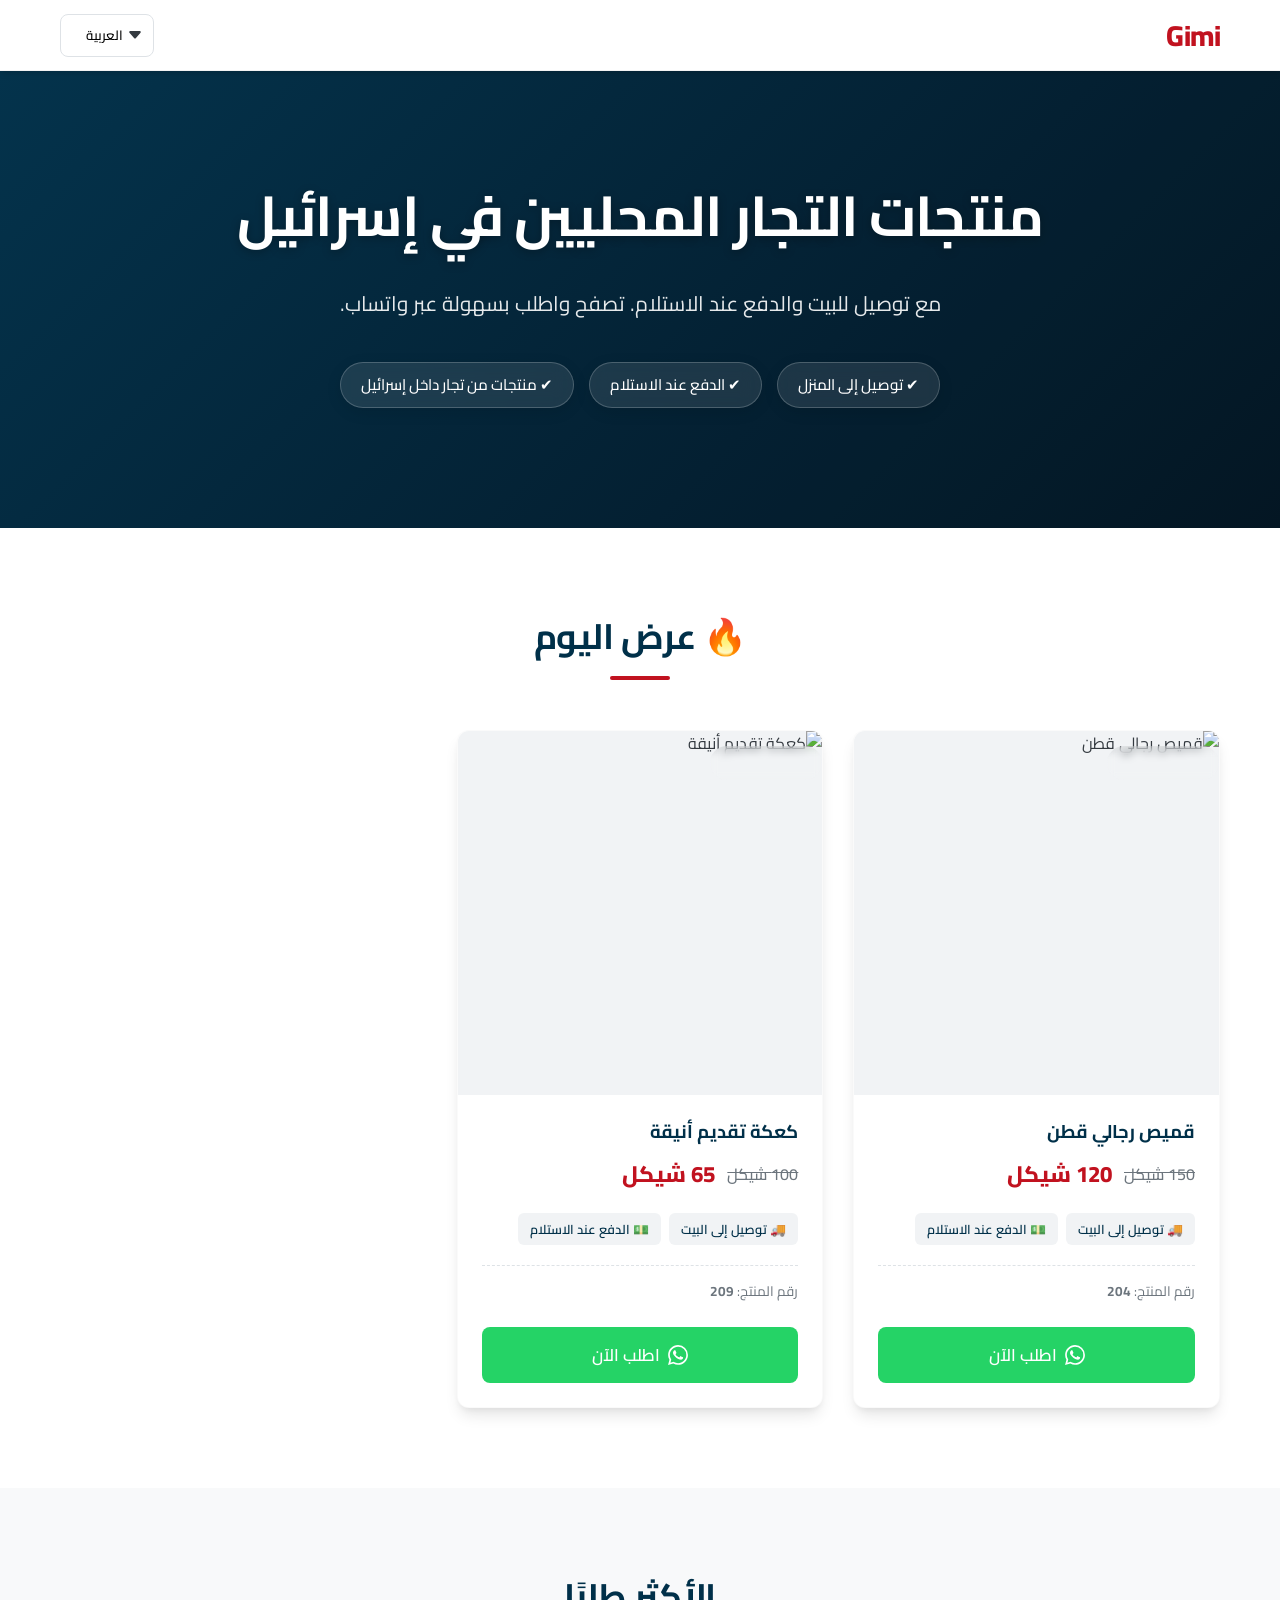
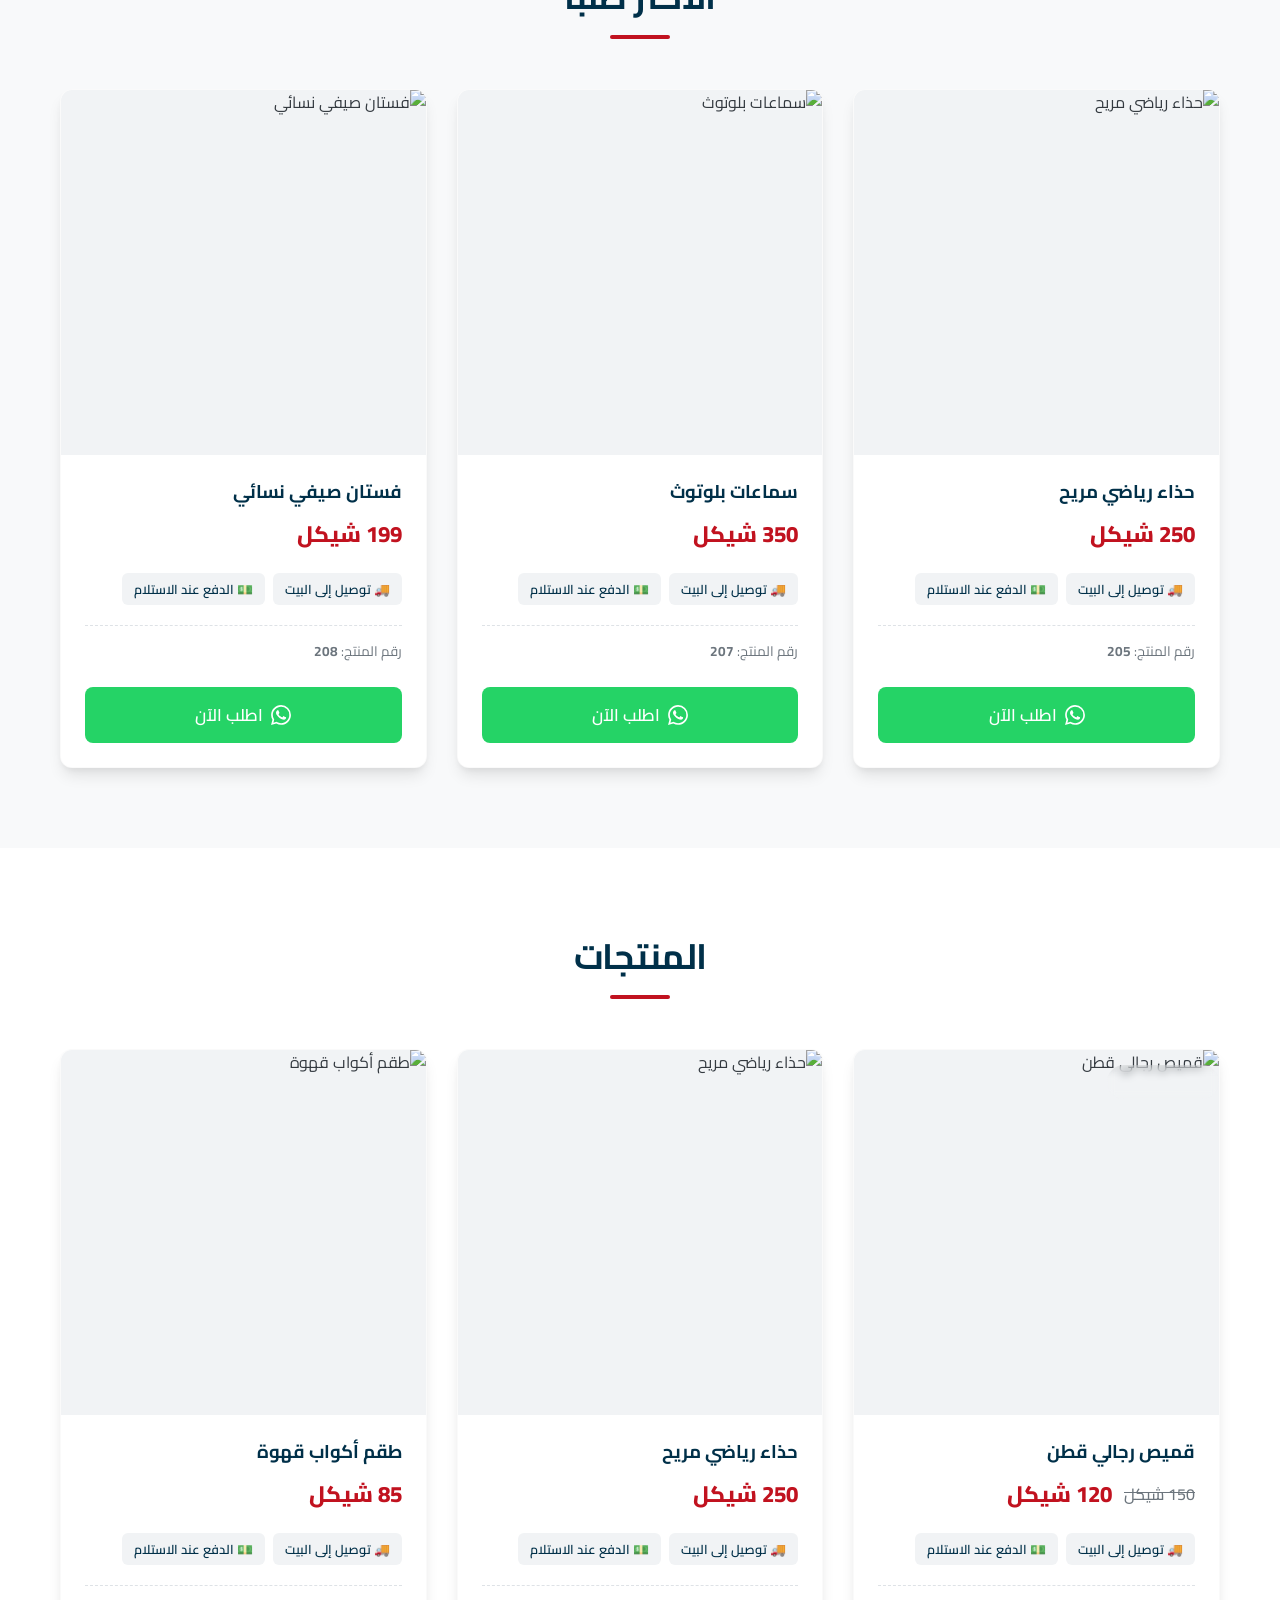
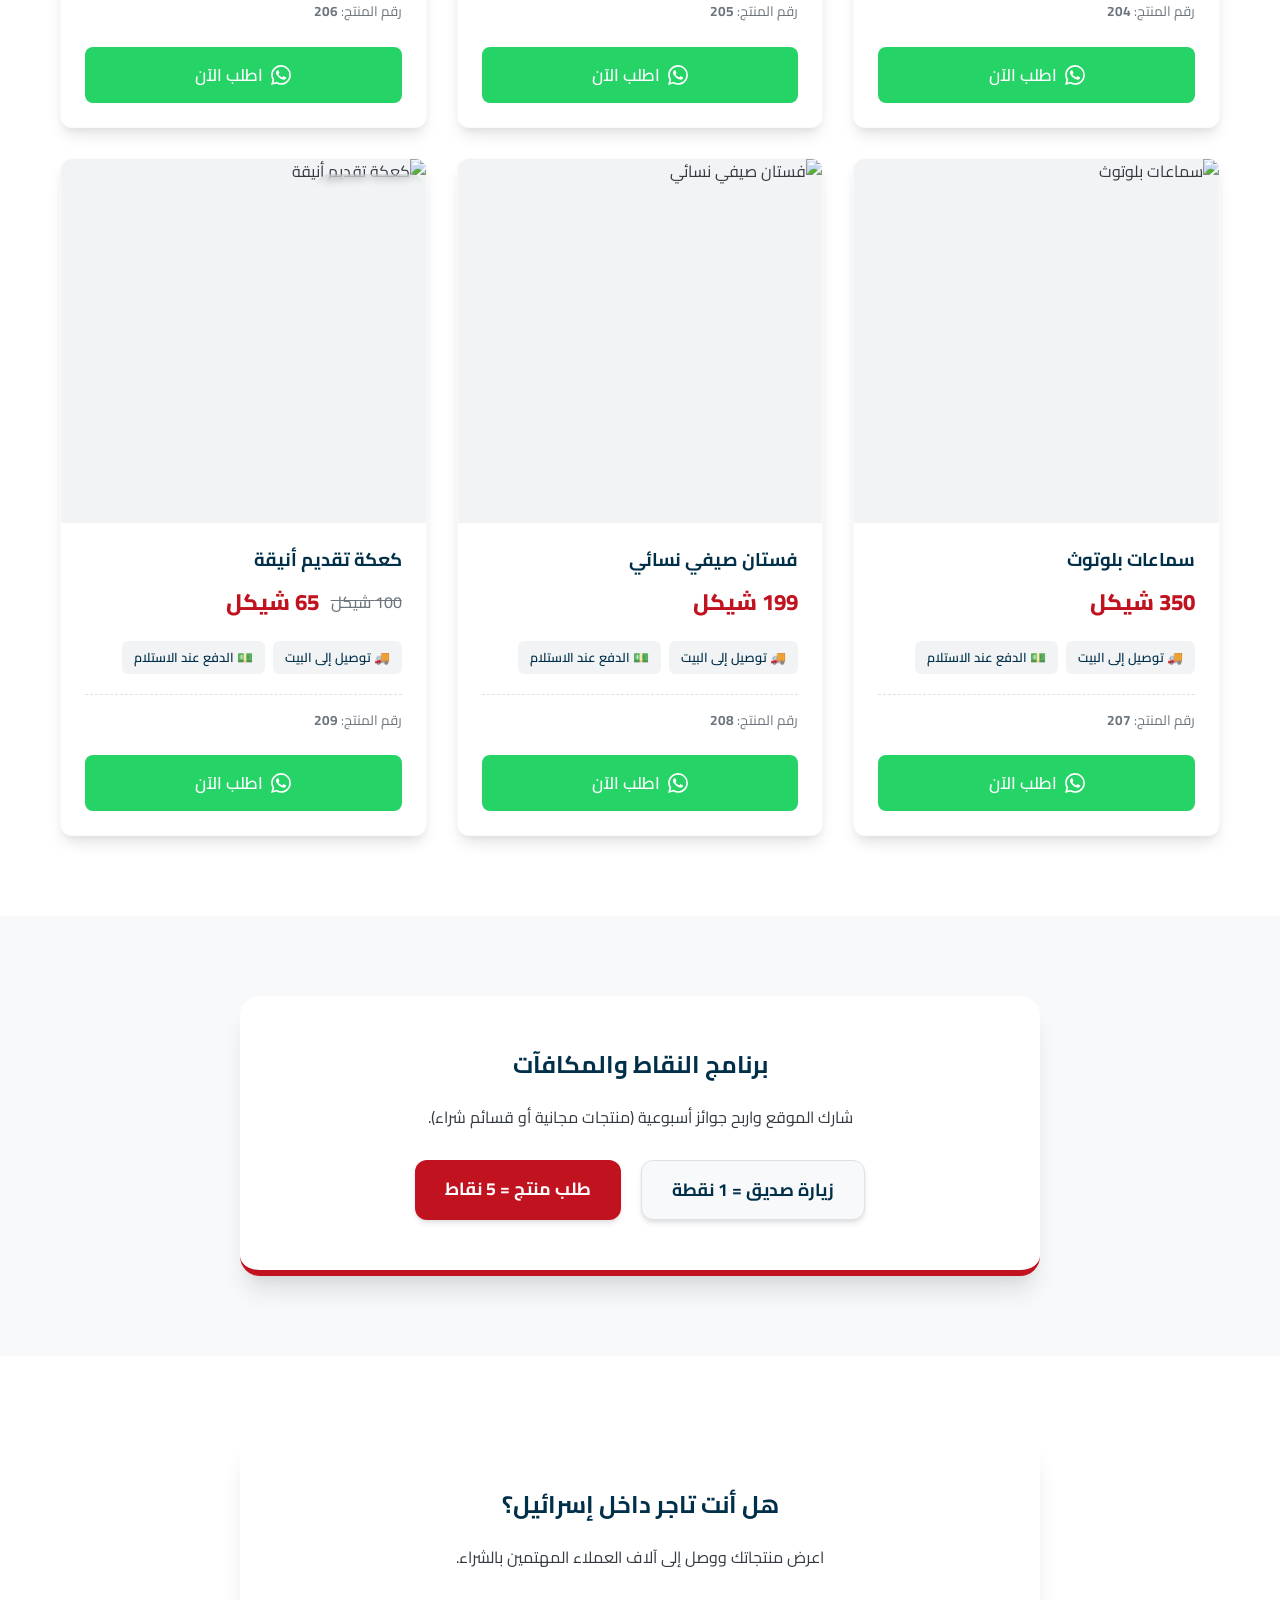
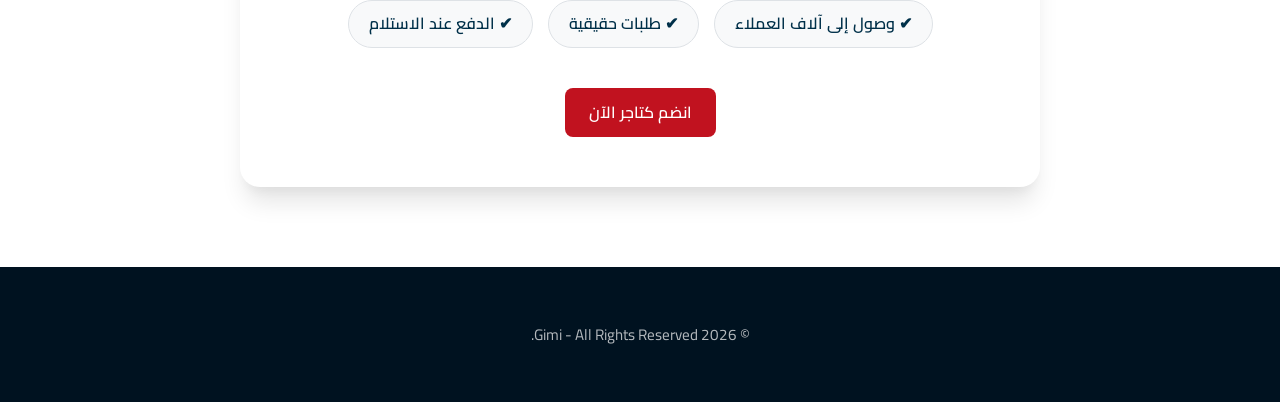
==== index.html @ aeb57681 "Add files via upload" ====
<!DOCTYPE html>
<html lang="ar" dir="rtl">
<head>
    <meta charset="UTF-8">
    <meta name="viewport" content="width=device-width, initial-scale=1.0">
    <title data-i18n="title">Gimi - منتجات التجار المحليين</title>
    
    <!-- Fonts -->
    <link rel="preconnect" href="https://fonts.googleapis.com">
    <link rel="preconnect" href="https://fonts.gstatic.com" crossorigin>
    <link href="https://fonts.googleapis.com/css2?family=Cairo:wght@400;600;700&family=Inter:wght@400;500;600;700&family=Rubik:wght@400;500;600;700&display=swap" rel="stylesheet">
    
    <!-- CSS -->
    <link rel="stylesheet" href="css/style.css">
</head>
<body class="lang-ar">

    <!-- Header -->
    <header>
        <div class="container header-content">
            <a href="#" class="logo">Gimi</a>
            <div class="controls">
                <select id="lang-select">
                    <option value="ar">العربية</option>
                    <option value="he">עברית</option>
                    <option value="en">English</option>
                    <option value="ru">Русский</option>
                </select>
            </div>
        </div>
    </header>

    <!-- Hero -->
    <section class="hero">
        <div class="container">
            <h1 data-i18n="heroTitle">منتجات التجار المحليين في إسرائيل</h1>
            <p data-i18n="heroSubtitle">مع توصيل للبيت والدفع عند الاستلام. تصفح واطلب بسهولة عبر واتساب.</p>
            <div class="hero-features">
                <span data-i18n="feature0">✔ توصيل إلى المنزل</span>
                <span data-i18n="feature1">✔ الدفع عند الاستلام</span>
                <span data-i18n="feature2">✔ منتجات من تجار داخل إسرائيل</span>
            </div>
        </div>
    </section>

    <!-- Deal of the Day -->
    <section id="deal-section" class="bg-light">
        <div class="container">
            <div class="text-center">
                <h2 class="section-title" data-i18n="dealOfDay">🔥 عرض اليوم</h2>
            </div>
            <div id="deal-of-day-container" class="products-grid">
                <!-- Products will be injected here -->
            </div>
        </div>
    </section>

    <!-- Most Popular -->
    <section>
        <div class="container">
            <div class="text-center">
                <h2 class="section-title" data-i18n="mostPopular">الأكثر طلبًا</h2>
            </div>
            <div id="popular-products-container" class="products-grid">
                <!-- Products will be injected here -->
            </div>
        </div>
    </section>

    <!-- All Products -->
    <section class="bg-light">
        <div class="container">
            <div class="text-center">
                <h2 class="section-title" data-i18n="products">المنتجات</h2>
            </div>
            <div id="all-products-container" class="products-grid">
                <!-- Products will be injected here -->
            </div>
        </div>
    </section>

    <!-- Points Program -->
    <section>
        <div class="container">
            <div class="info-banner points-card">
                <h2 data-i18n="pointsTitle">برنامج النقاط والمكافآت</h2>
                <p data-i18n="pointsDesc">شارك الموقع واربح جوائز أسبوعية (منتجات مجانية أو قسائم شراء).</p>
                <div class="points-boxes">
                    <div class="points-box default">
                        <span data-i18n="visitPoint">زيارة صديق = 1 نقطة</span>
                    </div>
                    <div class="points-box primary">
                        <span data-i18n="orderPoint">طلب منتج = 5 نقاط</span>
                    </div>
                </div>
            </div>
        </div>
    </section>

    <!-- Join as Merchant -->
    <section class="bg-light">
        <div class="container">
            <div class="info-banner">
                <h2 data-i18n="joinMerchant">هل أنت تاجر داخل إسرائيل؟</h2>
                <p data-i18n="joinMerchantSub">اعرض منتجاتك ووصل إلى آلاف العملاء المهتمين بالشراء.</p>
                <ul class="join-features-list">
                    <li data-i18n="joinFeature0">✔ وصول إلى آلاف العملاء</li>
                    <li data-i18n="joinFeature1">✔ طلبات حقيقية</li>
                    <li data-i18n="joinFeature2">✔ الدفع عند الاستلام</li>
                </ul>
                <a href="#" class="btn btn-primary" data-i18n="joinButton">انضم كتاجر الآن</a>
            </div>
        </div>
    </section>

    <!-- Footer -->
    <footer>
        <div class="container">
            <p>&copy; 2026 Gimi - All Rights Reserved.</p>
        </div>
    </footer>

    <!-- Scripts -->
    <script src="js/data.js"></script>
    <script src="js/i18n.js"></script>
    <script src="js/app.js"></script>
</body>
</html>
---- css/style.css ----
:root {
    --primary: #c1121f;
    --primary-hover: #780000;
    --secondary: #003049;
    --wa-color: #25D366;
    --bg-color: #f8f9fa;
    --card-bg: #ffffff;
    --text-main: #343a40;
    --text-muted: #6c757d;
    --border-color: #dee2e6;
    
    --radius-sm: 8px;
    --radius-md: 12px;
    --radius-lg: 20px;
    
    --shadow-sm: 0 4px 6px -1px rgba(0,0,0,0.1), 0 2px 4px -1px rgba(0,0,0,0.06);
    --shadow-md: 0 10px 15px -3px rgba(0,0,0,0.1), 0 4px 6px -2px rgba(0,0,0,0.05);
    --shadow-lg: 0 20px 25px -5px rgba(0,0,0,0.1), 0 10px 10px -5px rgba(0,0,0,0.04);
    
    --font-ar: 'Cairo', sans-serif;
    --font-he: 'Rubik', sans-serif;
    --font-en: 'Inter', sans-serif;
    --transition: all 0.3s cubic-bezier(0.4, 0, 0.2, 1);
}

* { box-sizing: border-box; }

body {
    margin: 0;
    font-family: var(--font-en); /* Default, overridden by JS */
    background-color: var(--bg-color);
    color: var(--text-main);
    line-height: 1.6;
    -webkit-font-smoothing: antialiased;
}

body.lang-ar { font-family: var(--font-ar); }
body.lang-he { font-family: var(--font-he); }
body.lang-en { font-family: var(--font-en); }
body.lang-ru { font-family: var(--font-en); }

/* Utility Classes */
.container {
    max-width: 1200px;
    margin: 0 auto;
    padding: 0 20px;
}
.text-center { text-align: center; }

h1, h2, h3 { color: var(--secondary); margin-top: 0; font-weight: 700; }

section { padding: 80px 0; }

.btn {
    display: inline-flex;
    align-items: center;
    justify-content: center;
    padding: 12px 24px;
    border-radius: var(--radius-sm);
    font-weight: 600;
    border: none;
    cursor: pointer;
    transition: var(--transition);
    text-decoration: none;
    font-size: 1rem;
    font-family: inherit;
    gap: 8px;
}
.btn:active { transform: scale(0.98); }

.btn-primary {
    background-color: var(--primary);
    color: white;
}
.btn-primary:hover {
    background-color: var(--primary-hover);
    box-shadow: var(--shadow-md);
}

.btn-wa {
    background-color: var(--wa-color);
    color: white;
}
.btn-wa:hover {
    filter: brightness(0.95);
    box-shadow: 0 10px 15px -3px rgba(37, 211, 102, 0.3);
}

/* Header */
header {
    background: rgba(255, 255, 255, 0.9);
    backdrop-filter: blur(10px);
    -webkit-backdrop-filter: blur(10px);
    box-shadow: var(--shadow-sm);
    position: sticky;
    top: 0;
    z-index: 1000;
    border-bottom: 1px solid rgba(0,0,0,0.05);
}

.header-content {
    display: flex;
    justify-content: space-between;
    align-items: center;
    height: 70px;
}

.logo {
    font-size: 1.8rem;
    font-weight: 800;
    color: var(--primary);
    text-decoration: none;
    letter-spacing: -0.5px;
}

.controls select {
    padding: 8px 30px 8px 12px;
    border-radius: var(--radius-sm);
    border: 1px solid var(--border-color);
    font-family: inherit;
    background: white url('data:image/svg+xml;utf8,<svg xmlns="http://www.w3.org/2000/svg" width="16" height="16" fill="%23343a40" viewBox="0 0 16 16"><path d="M7.247 11.14 2.451 5.658C1.885 5.013 2.345 4 3.204 4h9.592a1 1 0 0 1 .753 1.659l-4.796 5.48a1 1 0 0 1-1.506 0z"/></svg>') no-repeat right 10px center;
    -webkit-appearance: none;
    -moz-appearance: none;
    appearance: none;
    cursor: pointer;
    font-weight: 500;
    transition: var(--transition);
}
body[dir="rtl"] .controls select {
    padding: 8px 12px 8px 30px;
    background-position: left 10px center;
}
.controls select:hover { border-color: var(--text-muted); }
.controls select:focus { outline: none; border-color: var(--primary); box-shadow: 0 0 0 3px rgba(193, 18, 31, 0.1); }

/* Hero Section */
.hero {
    background: linear-gradient(135deg, var(--secondary) 0%, #001220 100%);
    color: white;
    padding: 100px 0 120px;
    text-align: center;
    position: relative;
    overflow: hidden;
}
.hero::before {
    content: '';
    position: absolute;
    top: -50%;
    left: -50%;
    width: 200%;
    height: 200%;
    background: transparent url('[data-uri]') repeat;
    opacity: 0.3;
    animation: drift 100s linear infinite;
    pointer-events: none;
}
@keyframes drift { from { transform: rotate(0deg); } to { transform: rotate(360deg); } }

.hero h1 { color: white; font-size: 3.5rem; margin-bottom: 24px; letter-spacing: -1px; text-shadow: 0 2px 10px rgba(0,0,0,0.3); }
.hero p { font-size: 1.3rem; margin-bottom: 40px; opacity: 0.9; max-width: 800px; margin-left: auto; margin-right: auto; line-height: 1.8; }
.hero-features {
    display: flex;
    justify-content: center;
    gap: 15px;
    flex-wrap: wrap;
}
.hero-features span {
    background: rgba(255,255,255,0.1);
    padding: 10px 20px;
    border-radius: 30px;
    font-size: 0.95rem;
    font-weight: 500;
    backdrop-filter: blur(10px);
    border: 1px solid rgba(255,255,255,0.2);
    box-shadow: 0 4px 15px rgba(0,0,0,0.1);
}

/* Products Grid */
.products-grid {
    display: grid;
    grid-template-columns: repeat(auto-fill, minmax(280px, 1fr));
    gap: 30px;
    margin-top: 50px;
}

/* Product Card */
.product-card {
    background: var(--card-bg);
    border-radius: var(--radius-md);
    overflow: hidden;
    box-shadow: var(--shadow-md);
    transition: var(--transition);
    position: relative;
    display: flex;
    flex-direction: column;
    border: 1px solid rgba(0,0,0,0.02);
}
.product-card:hover {
    transform: translateY(-8px);
    box-shadow: var(--shadow-lg);
}

.deal-badge {
    position: absolute;
    top: 15px;
    background: #ff006e;
    color: white;
    padding: 6px 14px;
    border-radius: 20px;
    font-size: 0.85rem;
    font-weight: 700;
    z-index: 2;
    box-shadow: 0 4px 12px rgba(255,0,110,0.4);
    backdrop-filter: blur(4px);
}

body[dir="rtl"] .deal-badge { right: 15px; left: auto; }
body[dir="ltr"] .deal-badge { left: 15px; right: auto; }

.product-image-wrap {
    position: relative;
    width: 100%;
    padding-top: 100%; /* 1:1 Aspect ratio */
    overflow: hidden;
    background: #f1f3f5;
}
.product-image {
    position: absolute;
    top: 0;
    left: 0;
    width: 100%;
    height: 100%;
    object-fit: cover;
    transition: transform 0.5s ease;
}
.product-card:hover .product-image {
    transform: scale(1.05);
}

.product-details {
    padding: 24px;
    display: flex;
    flex-direction: column;
    flex-grow: 1;
}

.product-title {
    font-size: 1.15rem;
    margin-bottom: 12px;
    color: var(--secondary);
    line-height: 1.4;
}

.product-price {
    margin-bottom: 20px;
    font-weight: 800;
    color: var(--primary);
    font-size: 1.4rem;
}
.product-price.deal {
    display: flex;
    align-items: center;
    gap: 12px;
}
.old-price {
    text-decoration: line-through;
    color: var(--text-muted);
    font-size: 1rem;
    font-weight: 500;
}

.product-badges {
    display: flex;
    flex-wrap: wrap;
    gap: 8px;
    margin-bottom: 20px;
}

.badge.feature-badge {
    background: #f1f3f5;
    color: var(--secondary);
    padding: 6px 12px;
    border-radius: 6px;
    font-size: 0.8rem;
    font-weight: 600;
}

.product-meta {
    margin-bottom: 24px;
    font-size: 0.85rem;
    color: var(--text-muted);
    margin-top: auto;
    padding-top: 15px;
    border-top: 1px dashed var(--border-color);
}

.order-btn {
    width: 100%;
    margin-top: auto;
    font-size: 1.05rem;
}

/* Sections */
.section-title {
    font-size: 2.2rem;
    margin-bottom: 15px;
    position: relative;
    display: inline-block;
    letter-spacing: -0.5px;
}
.section-title::after {
    content: '';
    position: absolute;
    bottom: -15px;
    left: 50%;
    transform: translateX(-50%);
    width: 60px;
    height: 4px;
    background: var(--primary);
    border-radius: 4px;
}

.bg-light { background: white; }

/* Info Banners (Join / Points) */
.info-banner {
    background: white;
    border-radius: var(--radius-lg);
    padding: 50px;
    text-align: center;
    box-shadow: var(--shadow-lg);
    max-width: 800px;
    margin: 0 auto;
    position: relative;
    overflow: hidden;
}

.points-card { 
    border-bottom: 6px solid var(--primary); 
}
.points-boxes {
    display: flex;
    justify-content: center;
    gap: 20px;
    margin-top: 30px;
    flex-wrap: wrap;
}
.points-box {
    padding: 15px 30px;
    border-radius: var(--radius-md);
    font-weight: 700;
    font-size: 1.1rem;
    box-shadow: var(--shadow-sm);
}
.points-box.default {
    background: var(--bg-color);
    color: var(--secondary);
    border: 1px solid var(--border-color);
}
.points-box.primary {
    background: var(--primary);
    color: white;
}

ul.join-features-list {
    list-style: none;
    padding: 0;
    margin: 30px 0 40px 0;
    display: flex;
    justify-content: center;
    gap: 15px;
    flex-wrap: wrap;
}
ul.join-features-list li {
    background: var(--bg-color);
    color: var(--secondary);
    padding: 10px 20px;
    border-radius: 30px;
    font-size: 1rem;
    font-weight: 600;
    border: 1px solid var(--border-color);
}

/* Footer */
footer {
    background: #001220;
    color: rgba(255,255,255,0.7);
    text-align: center;
    padding: 40px 0;
    font-size: 0.95rem;
}

@media (max-width: 768px) {
    .products-grid { grid-template-columns: repeat(auto-fill, minmax(240px, 1fr)); gap: 20px;}
    .hero { padding: 80px 0 100px; }
    .hero h1 { font-size: 2.2rem; }
    .hero p { font-size: 1.1rem; }
    .hero-features { flex-direction: column; align-items: center; gap: 12px; }
    .hero-features span { width: 100%; max-width: 300px; }
    section { padding: 60px 0; }
    .section-title { font-size: 1.8rem; }
    .info-banner { padding: 30px 20px; }
    .points-boxes { flex-direction: column; }
    .points-box { width: 100%; }
}
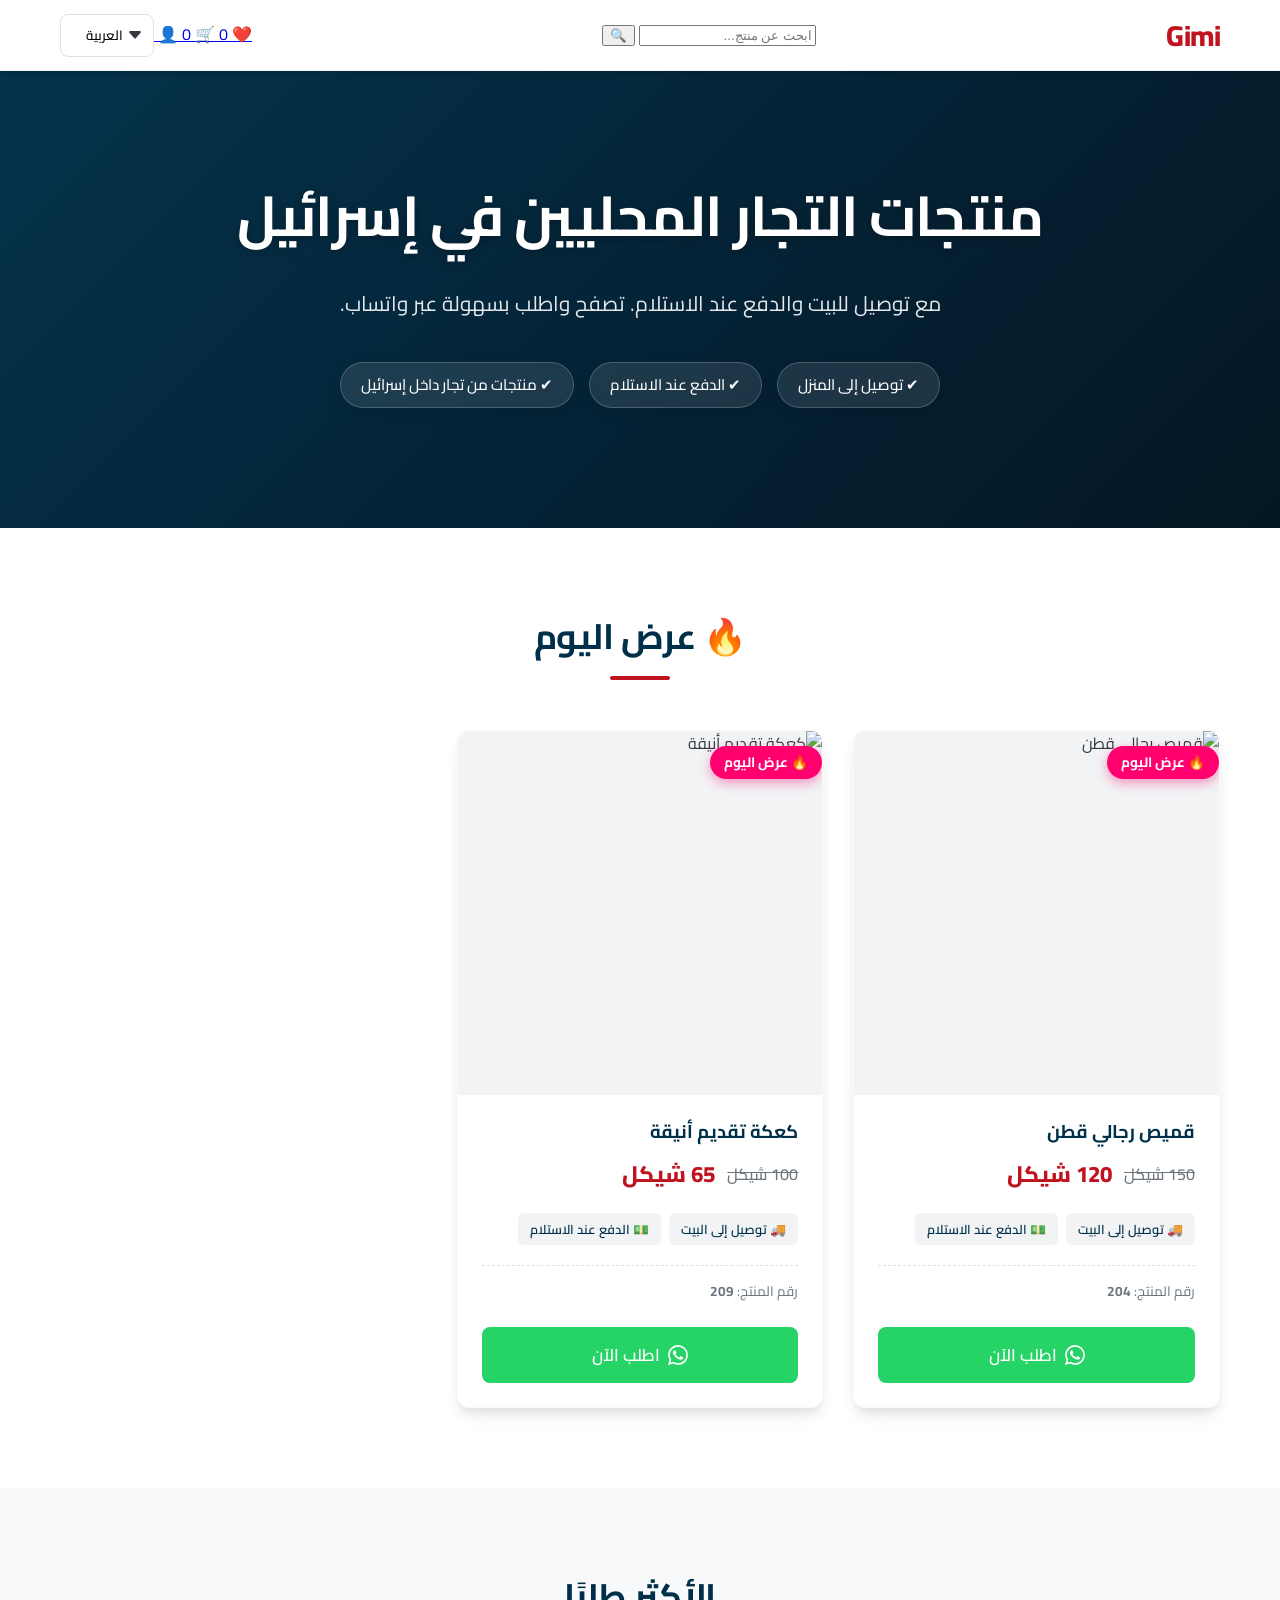
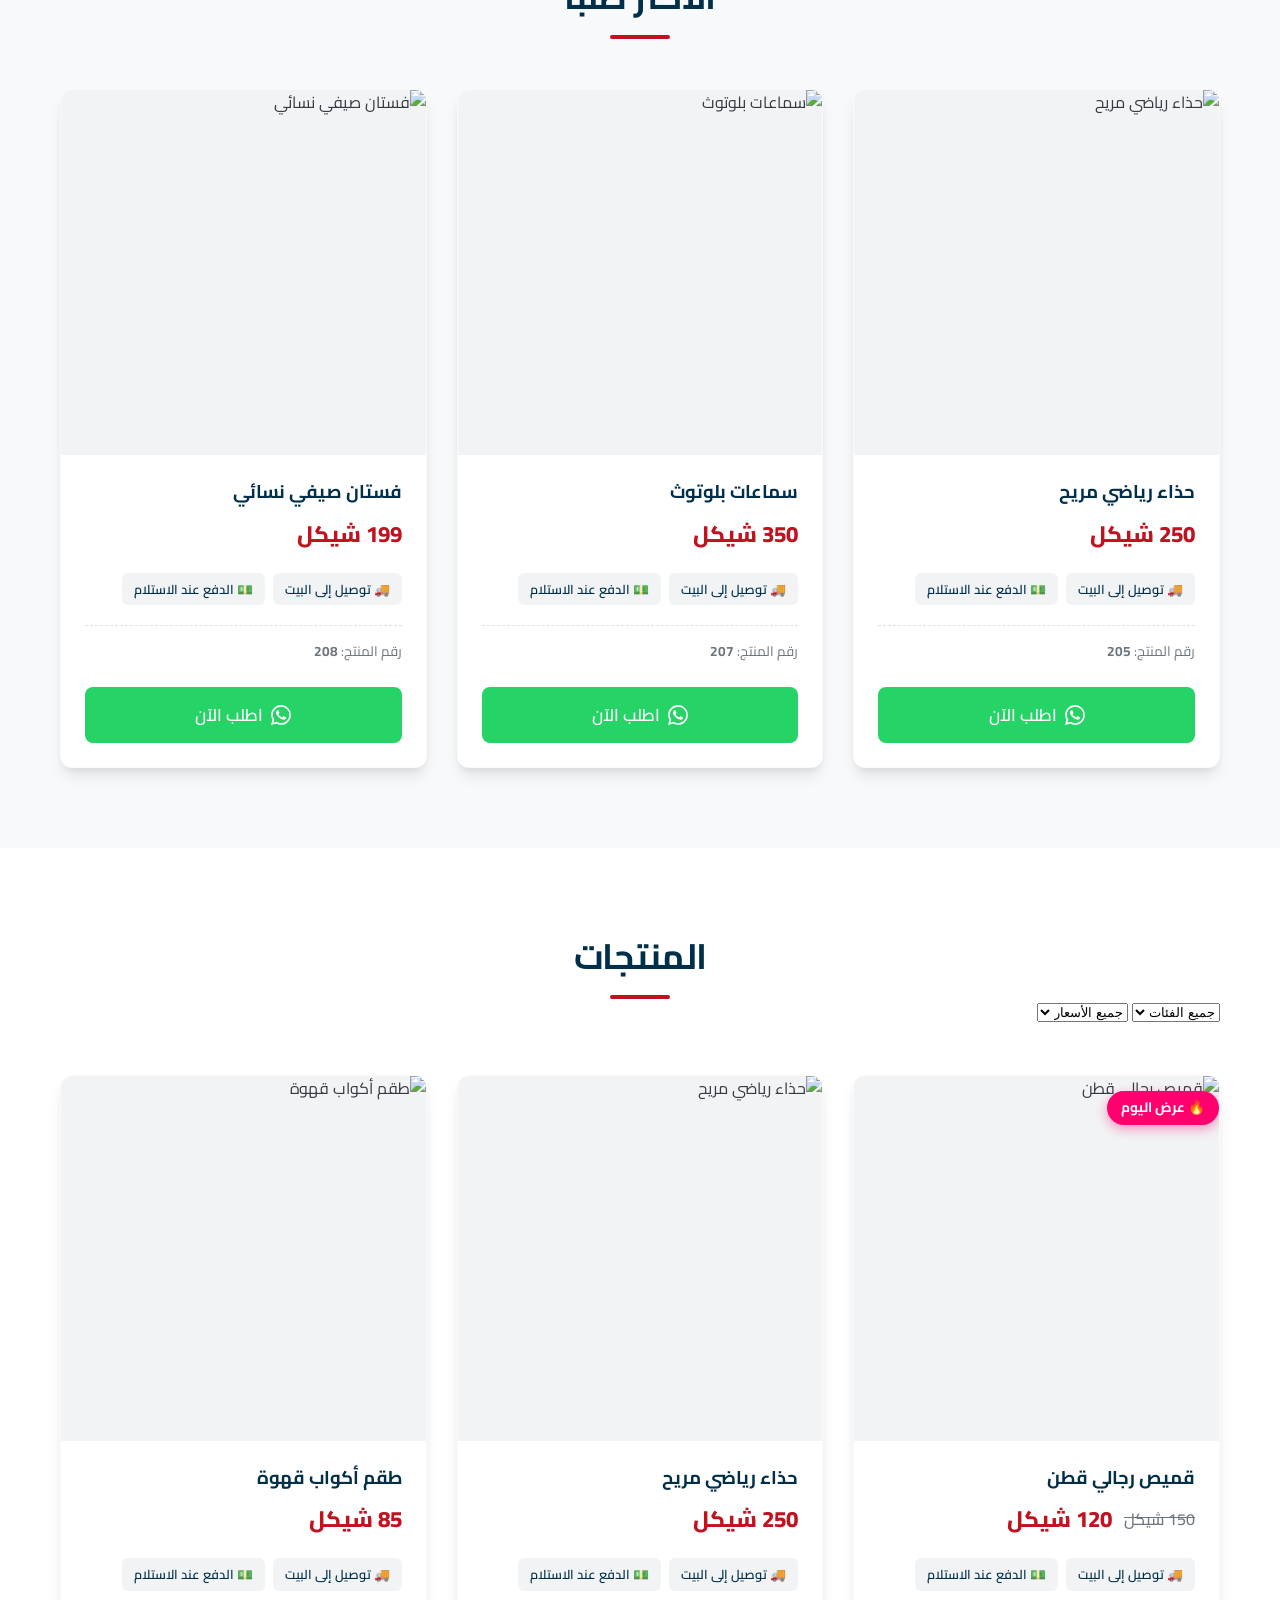
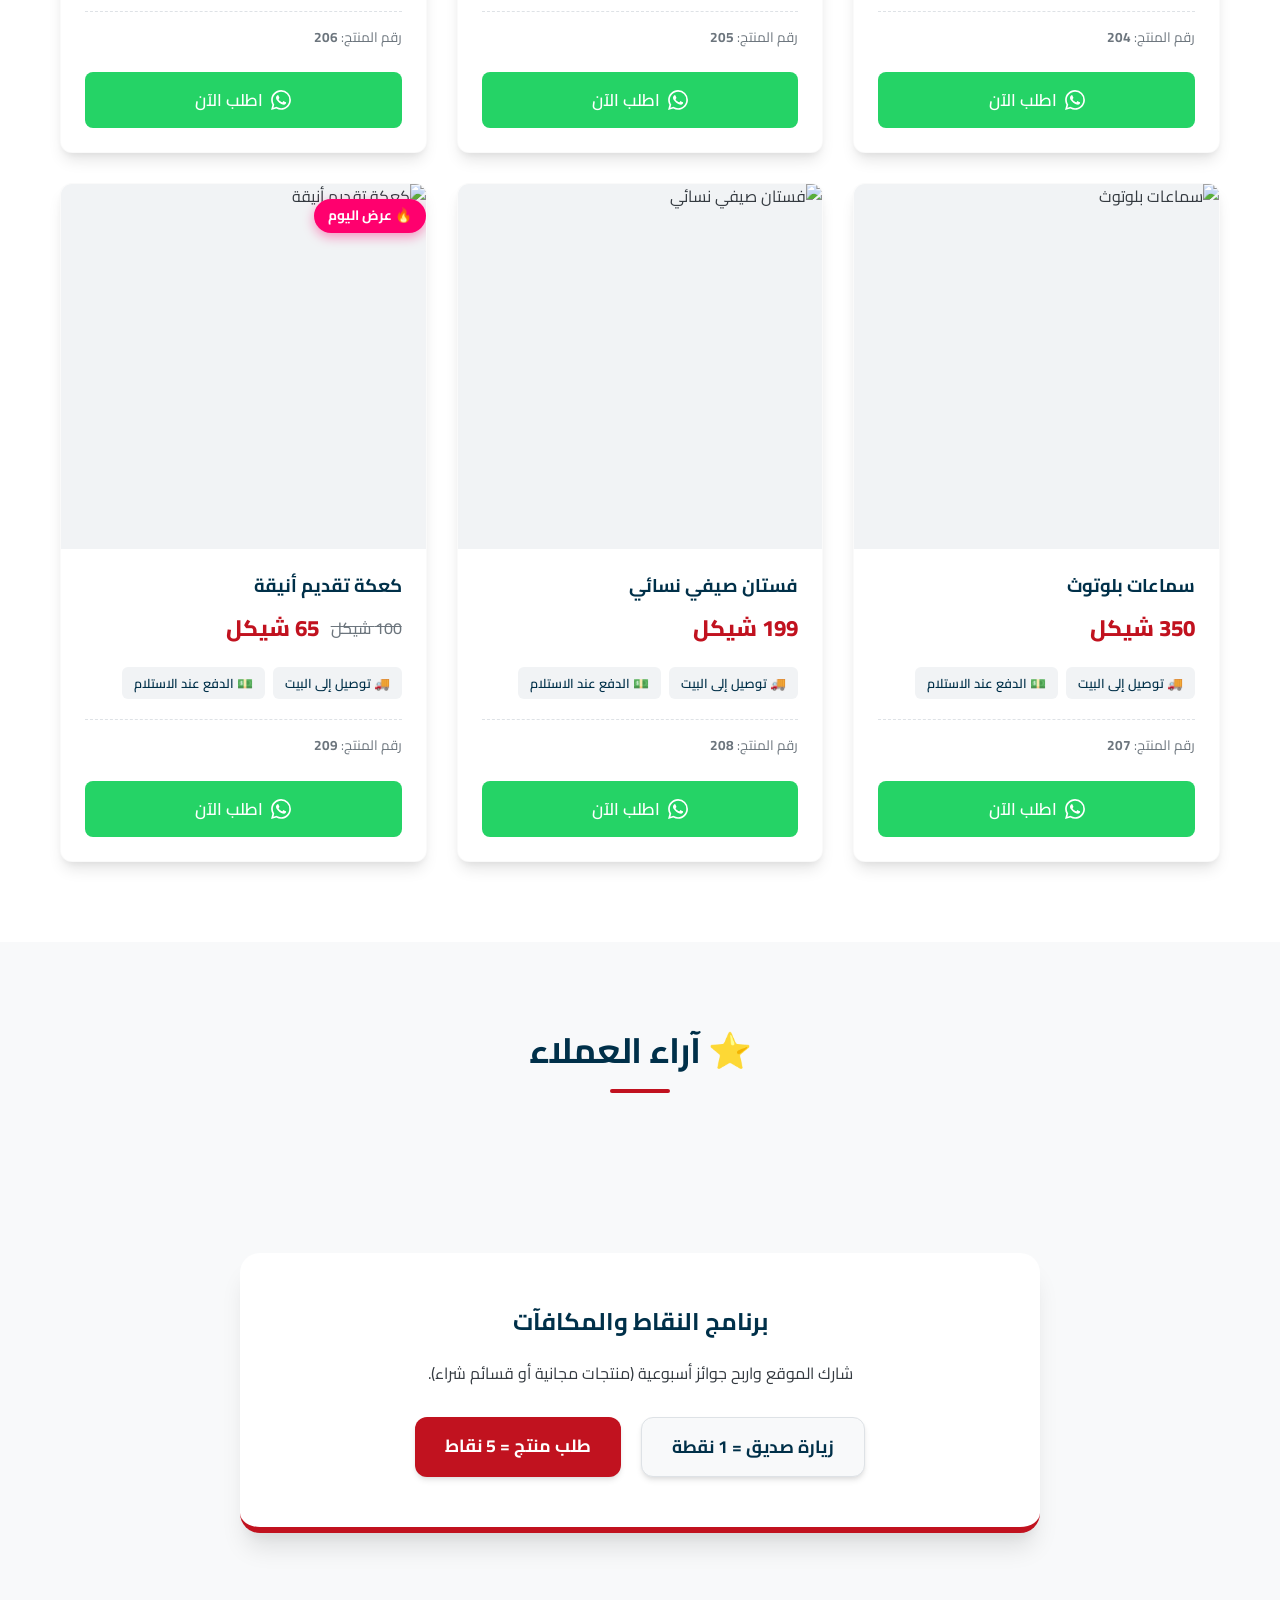
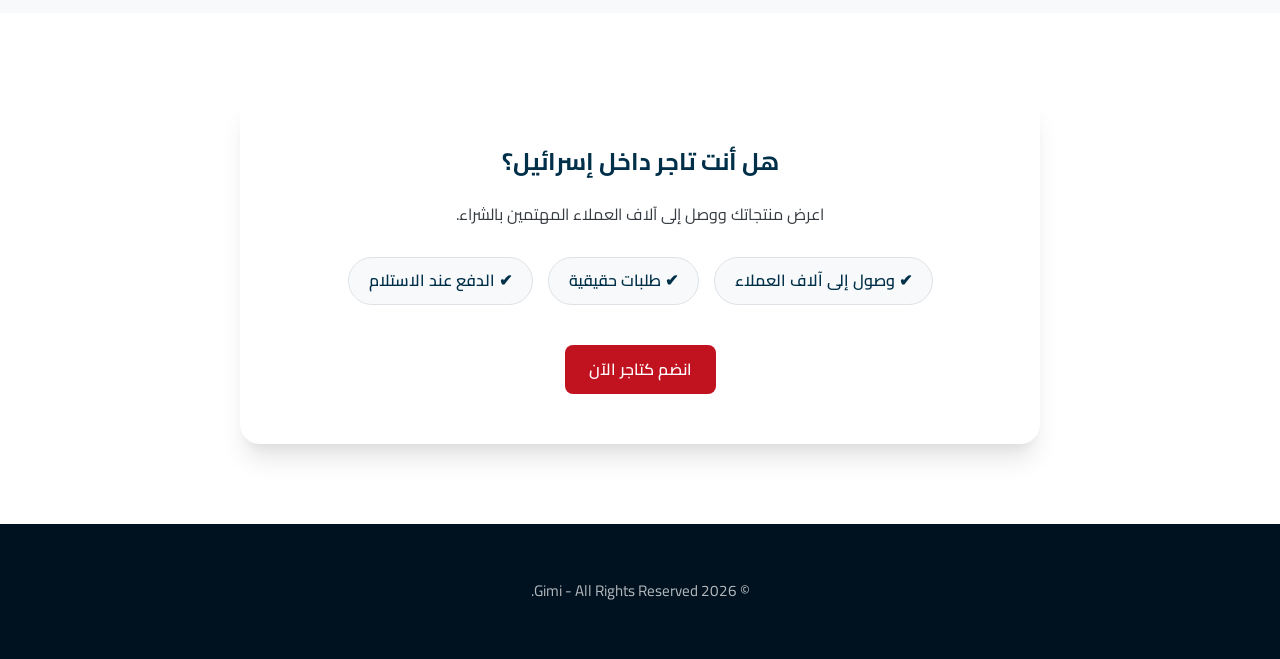
==== commit 2883032a: "Update index.html with new content as of 2026-03-15 23:40:20" ====
--- a/index.html
+++ b/index.html
@@ -15,11 +15,34 @@
 </head>
 <body class="lang-ar">
 
-    <!-- Header -->
+    <!-- Header with Enhanced Features -->
     <header>
         <div class="container header-content">
             <a href="#" class="logo">Gimi</a>
+            
+            <!-- Search Bar -->
+            <div class="search-bar">
+                <input type="text" id="search-input" placeholder="ابحث عن منتج..." data-i18n-placeholder="searchPlaceholder">
+                <button id="search-btn" class="search-btn">🔍</button>
+            </div>
+            
             <div class="controls">
+                <!-- Favorites Icon -->
+                <a href="#favorites" class="icon-link" id="favorites-icon" title="المفضلة">
+                    ❤️ <span id="favorites-count" class="badge">0</span>
+                </a>
+                
+                <!-- Shopping Cart Icon -->
+                <a href="#cart" class="icon-link" id="cart-icon" title="السلة">
+                    🛒 <span id="cart-count" class="badge">0</span>
+                </a>
+                
+                <!-- User Account Icon -->
+                <a href="#account" class="icon-link" id="account-icon" title="حسابي">
+                    👤
+                </a>
+                
+                <!-- Language Select -->
                 <select id="lang-select">
                     <option value="ar">العربية</option>
                     <option value="he">עברית</option>
@@ -28,12 +51,18 @@
                 </select>
             </div>
         </div>
+        
+        <!-- Notification Banner -->
+        <div id="notification-banner" class="notification-banner" style="display:none;">
+            <p id="notification-text"></p>
+            <button id="close-notification" class="close-btn">✕</button>
+        </div>
     </header>
 
     <!-- Hero -->
     <section class="hero">
         <div class="container">
-            <h1 data-i18n="heroTitle">منتجات التجار المحليين في إسرائيل</h1>
+            <h1 data-i18n="heroTitle">م��تجات التجار المحليين في إسرائيل</h1>
             <p data-i18n="heroSubtitle">مع توصيل للبيت والدفع عند الاستلام. تصفح واطلب بسهولة عبر واتساب.</p>
             <div class="hero-features">
                 <span data-i18n="feature0">✔ توصيل إلى المنزل</span>
@@ -67,14 +96,45 @@
         </div>
     </section>
 
-    <!-- All Products -->
+    <!-- All Products with Filter -->
     <section class="bg-light">
         <div class="container">
             <div class="text-center">
                 <h2 class="section-title" data-i18n="products">المنتجات</h2>
             </div>
+            
+            <!-- Filter Options -->
+            <div class="filter-section">
+                <select id="category-filter" data-i18n-placeholder="filterByCategory">
+                    <option value="">جميع الفئات</option>
+                    <option value="electronics">إلكترونيات</option>
+                    <option value="fashion">أزياء</option>
+                    <option value="food">غذاء</option>
+                    <option value="home">منزل</option>
+                </select>
+                
+                <select id="price-filter" data-i18n-placeholder="filterByPrice">
+                    <option value="">جميع الأسعار</option>
+                    <option value="0-50">0 - 50 ₪</option>
+                    <option value="50-100">50 - 100 ₪</option>
+                    <option value="100+">100+ ₪</option>
+                </select>
+            </div>
+            
             <div id="all-products-container" class="products-grid">
                 <!-- Products will be injected here -->
+            </div>
+        </div>
+    </section>
+
+    <!-- Reviews/Ratings Section -->
+    <section>
+        <div class="container">
+            <div class="text-center">
+                <h2 class="section-title" data-i18n="reviews">⭐ آراء العملاء</h2>
+            </div>
+            <div id="reviews-container" class="reviews-grid">
+                <!-- Reviews will be injected here -->
             </div>
         </div>
     </section>
@@ -93,6 +153,9 @@
                         <span data-i18n="orderPoint">طلب منتج = 5 نقاط</span>
                     </div>
                 </div>
+                <div id="user-points" class="user-points" style="display:none;">
+                    <p>نقاطك الحالية: <span id="points-amount">0</span></p>
+                </div>
             </div>
         </div>
     </section>
@@ -113,6 +176,51 @@
         </div>
     </section>
 
+    <!-- Shopping Cart Modal -->
+    <div id="cart-modal" class="modal" style="display:none;">
+        <div class="modal-content">
+            <span class="close-modal">&times;</span>
+            <h2 data-i18n="shoppingCart">🛒 سلتي</h2>
+            <div id="cart-items" class="cart-items">
+                <p data-i18n="emptyCart">السلة فارغة</p>
+            </div>
+            <div id="cart-total" class="cart-total" style="display:none;">
+                <h3>الإجمالي: <span id="total-price">0</span> ₪</h3>
+                <button class="btn btn-primary" id="checkout-btn" data-i18n="checkout">اطلب الآن</button>
+            </div>
+        </div>
+    </div>
+
+    <!-- Favorites Modal -->
+    <div id="favorites-modal" class="modal" style="display:none;">
+        <div class="modal-content">
+            <span class="close-modal">&times;</span>
+            <h2 data-i18n="favorites">❤️ المفضلة</h2>
+            <div id="favorites-items" class="favorites-items">
+                <p data-i18n="emptyFavorites">لا توجد منتجات مفضلة</p>
+            </div>
+        </div>
+    </div>
+
+    <!-- User Account Modal -->
+    <div id="account-modal" class="modal" style="display:none;">
+        <div class="modal-content">
+            <span class="close-modal">&times;</span>
+            <h2 data-i18n="myAccount">👤 حسابي</h2>
+            <div id="account-info" class="account-info">
+                <p id="login-prompt">
+                    <a href="#" id="login-link" data-i18n="loginHere">سجل دخولك هنا</a>
+                </p>
+            </div>
+            <div id="logged-in-info" style="display:none;">
+                <p>اسم المستخدم: <strong id="username"></strong></p>
+                <p>البريد الإلكتروني: <strong id="user-email"></strong></p>
+                <p>طلباتي: <strong id="orders-count">0</strong></p>
+                <button class="btn btn-secondary" id="logout-btn" data-i18n="logout">تسجيل خروج</button>
+            </div>
+        </div>
+    </div>
+
     <!-- Footer -->
     <footer>
         <div class="container">
@@ -124,5 +232,9 @@
     <script src="js/data.js"></script>
     <script src="js/i18n.js"></script>
     <script src="js/app.js"></script>
+    <script src="js/cart.js"></script>
+    <script src="js/favorites.js"></script>
+    <script src="js/search.js"></script>
+    <script src="js/account.js"></script>
 </body>
-</html>
+</html>
